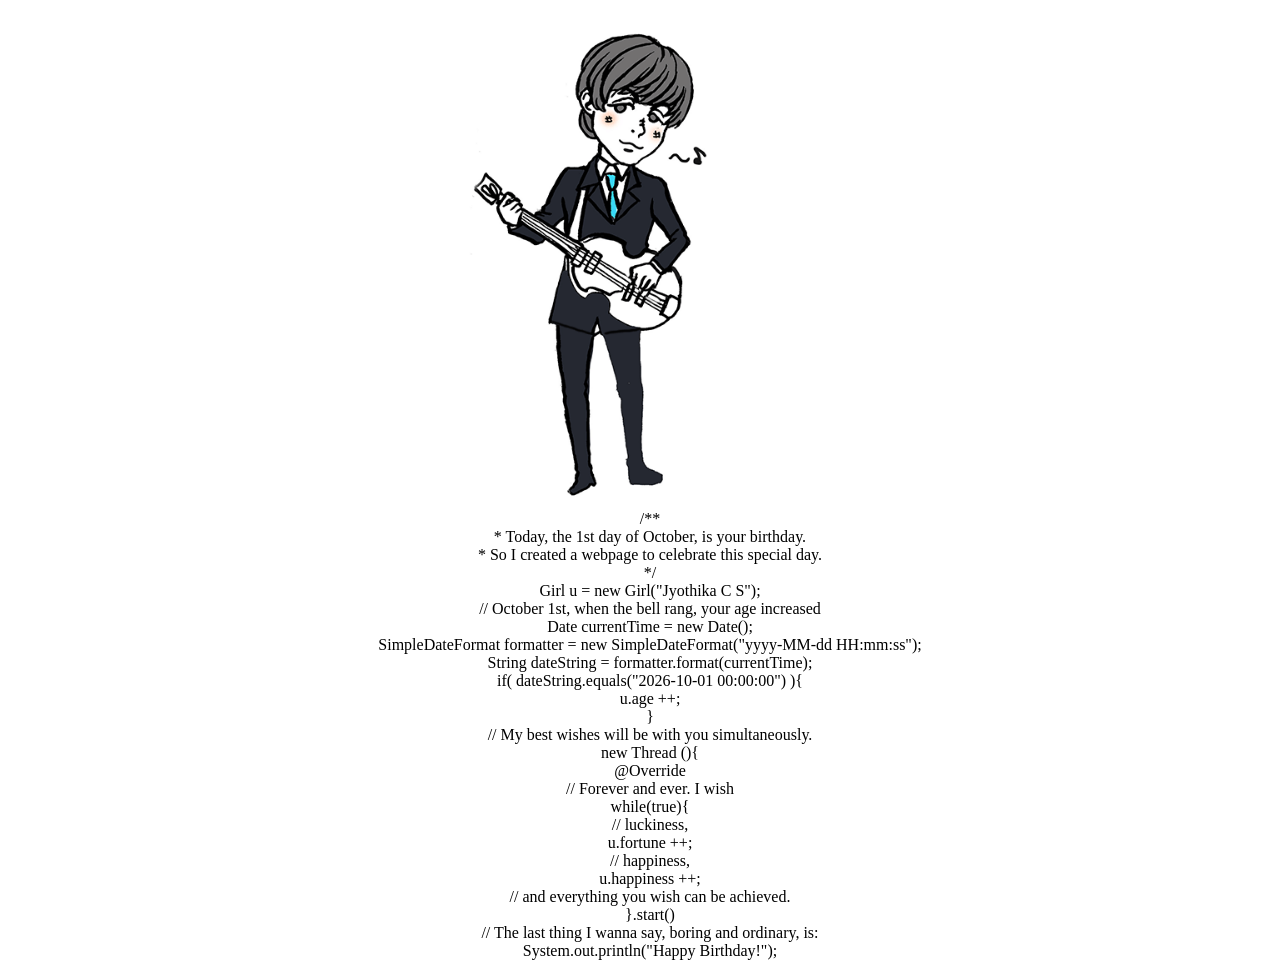
==== index.html @ 961efdec "Add files via upload" ====
<!doctype html>
<html lang="en">

<head>
    <meta charset="UTF-8" />
    <meta name="viewport" content="width=device-width, initial-scale=1.0" />
    <title>Happy Birthday</title>

    <meta name="language" content="en-us" />
    <meta name="description"
        content="May your birthday bring you as much happiness as you give to everyone who knows you." />

    

    <style>
        html,
        body {
            margin: 0;
            padding: 0;
            background: #fff;
        }

        #mainDiv {
            width: 100%;
            min-height: 100vh;
            display: flex;
            justify-content: center;
            align-items: center;
            margin: 10px;
        }

        #content {
            text-align: center;
        }

        #loveHeart {
            width: 500px;
            height: 500px;
            background: url("guitarboy.gif") no-repeat center;
            background-size: contain;
        }

        #hbd_song {
            display: none;
        }

        #copyright {
            font-family: "Montserrat", sans-serif;
            opacity: 0.8;
        }

        #copyright a {
            text-decoration: none;
        }

        #copyright a:hover {
            color: #339933;
        }
    </style>

    <script>
        window.onload = function () {
            document.getElementById("hbd_song").play();
        }
    </script>

    <link href="css/style.css" type="text/css" rel="stylesheet">
    <link href="https://fonts.googleapis.com/css?family=Montserrat" rel="stylesheet">
    <link rel="shortcut icon" href="./cake.png" type="image/png" />
    <script type="text/javascript" src="js/jquery.js"></script>
	<script type="text/javascript" src="js/birthday.js"></script>
    <script type="text/javascript" src="js/hbd.js"></script>
</head>

<body>
    <div id="mainDiv">
        <div id="content">   
            <div id="loveHeart">
				<canvas id="garden" style="display:none"></canvas>
                <audio id="hbd_song" src="audio/hbd.mp3" loop="loop"></audio>
			</div>         
            <div id="code">               
                <span class="comments">/**</span><br />
                <span class="space" /><span class="comments">* Today, the 1st day of October, is your
                    birthday.</span><br />
                <span class="space" /><span class="comments">* So I created a webpage to celebrate this special
                    day.</span><br />
                <span class="space" /><span class="comments">*/</span><br />
                Girl u = <span class="keyword">new</span> Girl(<span class="string">"Jyothika C S"</span>);<br />
                <span class="comments">// October 1st, when the bell rang, your age increased </span><br />
                Date currentTime = <span class="keyword">new</span> Date(); <br />
                SimpleDateFormat formatter = <span class="keyword">new</span> SimpleDateFormat(<span
                    class="string">"yyyy-MM-dd HH:mm:ss"</span>);<br />
                String dateString = formatter.format(currentTime);<br />
                if( dateString.equals(<span class="string">"2026-10-01 00:00:00"</span>) ){</br>
                u.age ++;</br>
                }</br>
                <span class="comments">// My best wishes will be with you simultaneously.</span><br />
                <span class="keyword">new</span> Thread (){<br />
                @Override </br>
                <span class="comments">// Forever and ever. I wish</span><br />
                while(true){</br>
                <span class="comments">// luckiness,</span><br />
                u.fortune ++;</br>
                <span class="comments">// happiness,</span><br />
                u.happiness ++;</br>
                <span class="comments">// and everything you wish can be achieved.</span><br />
                }.start()</br>
                <span class="comments">// The last thing I wanna say, boring and ordinary, is:</span><br />
                System.out.println(<span class="string">"Happy Birthday!"</span>);
            </div>

           
        </div>
    </div>

    <script>
        var offsetX = $("#loveHeart").width() / 2;
        var offsetY = $("#loveHeart").height() / 2 - 55;
        var together = new Date();
        together.setFullYear(1999, 10, 1);
        together.setHours(0);
        together.setMinutes(0);
        together.setSeconds(0);
        together.setMilliseconds(0);

        if (!document.createElement('canvas').getContext) {
            var msg = document.createElement("div");
            msg.id = "errorMsg";
            msg.innerHTML = "Sorry, browser doesn't support this!";
            document.body.appendChild(msg);
            $("#code").css("display", "none")
            $("#copyright").css("position", "absolute");
            $("#copyright").css("bottom", "10px");
            document.execCommand("stop");
        } else {
            setTimeout(function () {
                startHeartAnimation();
            }, 5000);

            timeElapse(together);
            setInterval(function () {
                timeElapse(together);
            }, 500);

            // adjustCodePosition();
            $("#code").typewriter();
        }
    </script>
</body>

</html>
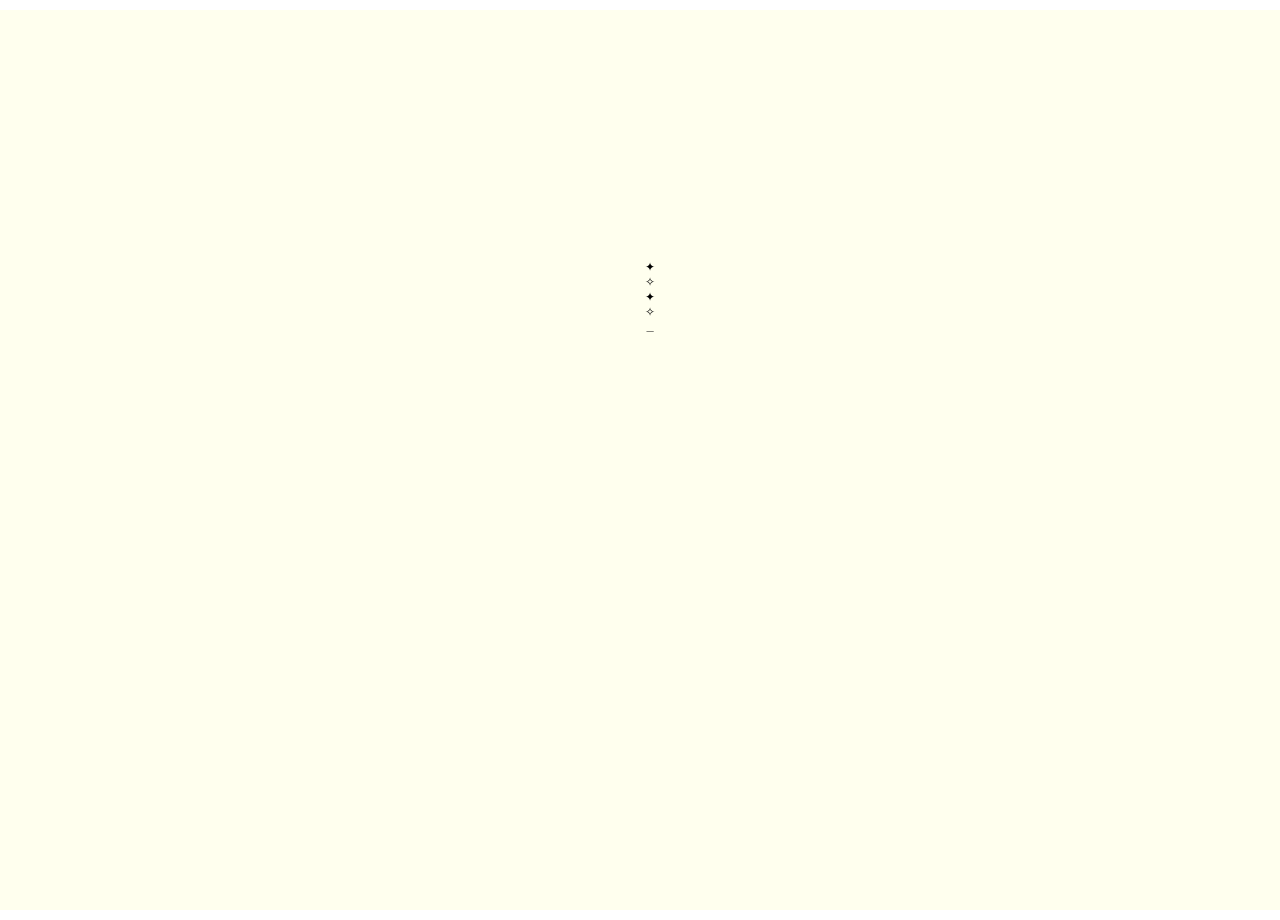
==== commit 2e40d0dc: "Add files via upload" ====
--- a/index.html
+++ b/index.html
@@ -10,7 +10,7 @@
     <meta name="description"
         content="May your birthday bring you as much happiness as you give to everyone who knows you." />
 
-    
+
 
     <style>
         html,
@@ -65,21 +65,67 @@
     </script>
 
     <link href="css/style.css" type="text/css" rel="stylesheet">
+    <link href="css/cake.css" type="text/css" rel="stylesheet">
     <link href="https://fonts.googleapis.com/css?family=Montserrat" rel="stylesheet">
     <link rel="shortcut icon" href="./cake.png" type="image/png" />
     <script type="text/javascript" src="js/jquery.js"></script>
-	<script type="text/javascript" src="js/birthday.js"></script>
+    <script type="text/javascript" src="js/birthday.js"></script>
     <script type="text/javascript" src="js/hbd.js"></script>
 </head>
 
 <body>
     <div id="mainDiv">
-        <div id="content">   
-            <div id="loveHeart">
-				<canvas id="garden" style="display:none"></canvas>
+        <div id="content">
+            <div class="scene">
+                <!-- Balloons -->
+
+                <div class="balloon balloon1"></div>
+                <div class="balloon balloon2"></div>
+
+                <div class="balloon balloon3"></div>
+                <div class="balloon balloon4"></div>
+
+                <!-- Sparkles -->
+
+                <div class="sparkle sparkle1">✦</div>
+                <div class="sparkle sparkle2">✧</div>
+                <div class="sparkle sparkle3">✦</div>
+                <div class="sparkle sparkle4">✧</div>
+
+                <!-- Cake -->
+
+                <div class="cake">
+                    <div class="plate"></div>
+
+                    <div class="cake-bottom"></div>
+
+                    <div class="cake-middle"></div>
+
+                    <div class="cake-top"></div>
+
+                    <div class="frosting">
+                        <span></span>
+                        <span></span>
+                        <span></span>
+                        <span></span>
+                        <span></span>
+                    </div>
+
+                    <div class="candle">
+                        <div class="wick"></div>
+                        <div class="flame"></div>
+                    </div>
+                </div>
+
+                <!-- Birthday message
+
+                <div class="message">Happy Birthday Jyothika 🎂</div> -->
+            </div>
+            <div>
+                <canvas id="garden" style="display:none"></canvas>
                 <audio id="hbd_song" src="audio/hbd.mp3" loop="loop"></audio>
-			</div>         
-            <div id="code">               
+            </div>
+            <div id="code">
                 <span class="comments">/**</span><br />
                 <span class="space" /><span class="comments">* Today, the 1st day of October, is your
                     birthday.</span><br />
@@ -109,8 +155,6 @@
                 <span class="comments">// The last thing I wanna say, boring and ordinary, is:</span><br />
                 System.out.println(<span class="string">"Happy Birthday!"</span>);
             </div>
-
-           
         </div>
     </div>
 
--- a/css/style.css
+++ b/css/style.css
@@ -0,0 +1,147 @@
+﻿body {
+  margin: 0;
+  padding: 0;
+  background: #ffe;
+  font-size: 12px;
+  overflow: auto;
+}
+#mainDiv {
+  width: 100%;
+  height: 100%;
+}
+#loveHeart {
+  float: left;
+  width: 670px;
+  height: 625px;
+}
+#garden {
+  width: 100%;
+  height: 100%;
+}
+#elapseClock {
+  text-align: right;
+  font-size: 18px;
+  margin-top: 10px;
+  margin-bottom: 10px;
+}
+#words {
+  font-family: "sans-serif";
+  width: 500px;
+  font-size: 24px;
+  color: #666;
+}
+#messages {
+  display: none;
+}
+#elapseClock .digit {
+  font-family: "digit";
+  font-size: 36px;
+}
+#loveu {
+  padding: 5px;
+  font-size: 22px;
+  margin-top: 80px;
+  margin-right: 120px;
+  text-align: right;
+  display: none;
+}
+#loveu .signature {
+  margin-top: 10px;
+  font-size: 20px;
+  font-style: italic;
+}
+#clickSound {
+  display: none;
+}
+#code {
+  float: left;
+  width: 600px;
+  height: 400px;
+  color: #333;
+  font-family:
+    "Consolas", "Monaco", "Bitstream Vera Sans Mono", "Courier New",
+    "sans-serif";
+  font-size: 12px;
+}
+#code .string {
+  color: #2a36ff;
+}
+#code .keyword {
+  color: #7f0055;
+  font-weight: bold;
+}
+#code .placeholder {
+  margin-left: 15px;
+}
+#code .space {
+  margin-left: 7px;
+}
+#code .comments {
+  color: #3f7f5f;
+}
+#copyright {
+  margin-top: 10px;
+  text-align: center;
+  width: 100%;
+  color: #666;
+}
+#errorMsg {
+  width: 100%;
+  text-align: center;
+  font-size: 24px;
+  position: absolute;
+  top: 100px;
+  left: 0;
+}
+#copyright a {
+  color: #666;
+}
+
+@media screen and (max-width: 768px) {
+  html,
+  body {
+    width: 100%;
+    min-height: 100%;
+    overflow-x: hidden;
+  }
+
+  #mainDiv {
+    width: 100%;
+    min-height: 100vh;
+    display: block;
+  }
+
+  #content {
+    width: 100% !important;
+    height: auto !important;
+    display: flex;
+    flex-direction: column;
+    align-items: center;
+    justify-content: flex-start;
+    box-sizing: border-box;
+  }
+
+  #code {
+    float: none;
+    width: 100%;
+    max-width: 600px;
+    height: 400px;
+    padding: 15px;
+    box-sizing: border-box;
+    overflow: hidden;
+    flex-shrink: 0;
+  }
+
+  #loveHeart {
+    float: none;
+    width: 100%;
+    max-width: 400px;
+    height: 350px;
+    flex-shrink: 0;
+  }
+
+  #garden {
+    width: 100%;
+    height: 100%;
+  }
+}
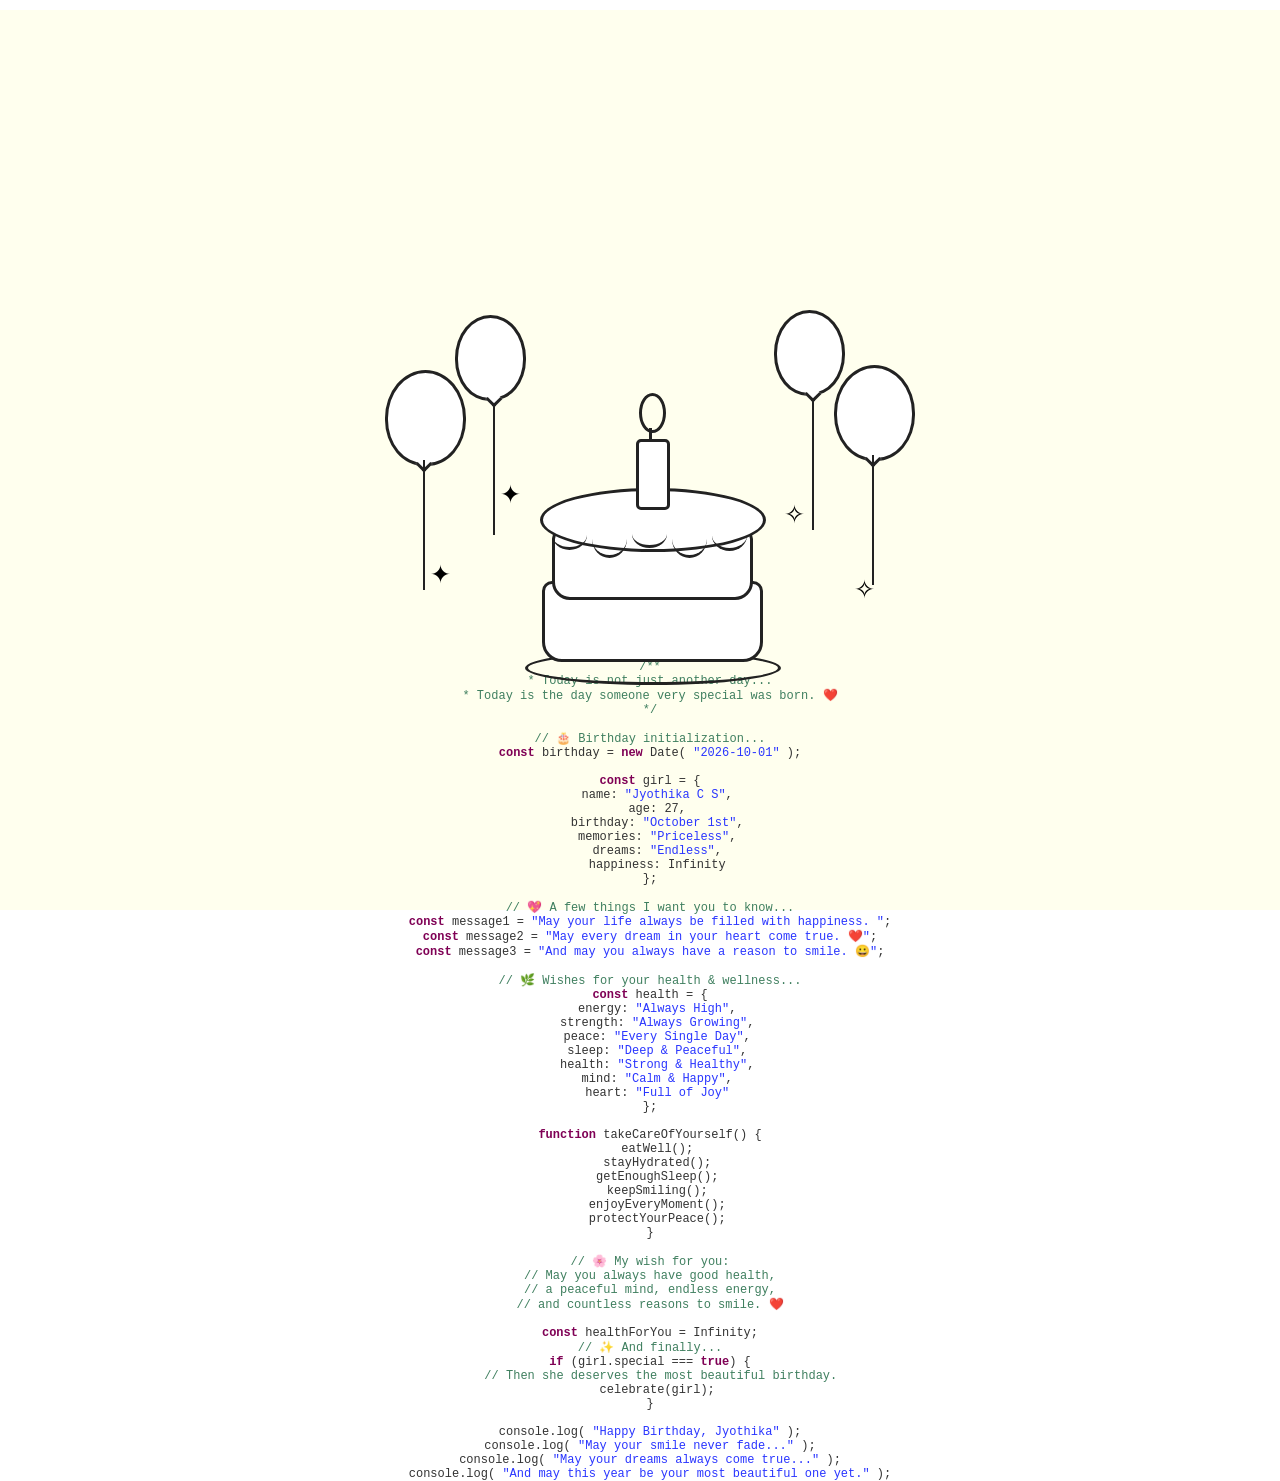
==== commit 9798a26f: "Add files via upload" ====
--- a/index.html
+++ b/index.html
@@ -1,196 +1,321 @@
 <!doctype html>
 <html lang="en">
-
-<head>
+  <head>
     <meta charset="UTF-8" />
     <meta name="viewport" content="width=device-width, initial-scale=1.0" />
     <title>Happy Birthday</title>
 
     <meta name="language" content="en-us" />
-    <meta name="description"
-        content="May your birthday bring you as much happiness as you give to everyone who knows you." />
-
-
+    <meta
+      name="description"
+      content="May your birthday bring you as much happiness as you give to everyone who knows you."
+    />
 
     <style>
-        html,
-        body {
-            margin: 0;
-            padding: 0;
-            background: #fff;
-        }
-
-        #mainDiv {
-            width: 100%;
-            min-height: 100vh;
-            display: flex;
-            justify-content: center;
-            align-items: center;
-            margin: 10px;
-        }
-
-        #content {
-            text-align: center;
-        }
-
-        #loveHeart {
-            width: 500px;
-            height: 500px;
-            background: url("guitarboy.gif") no-repeat center;
-            background-size: contain;
-        }
-
-        #hbd_song {
-            display: none;
-        }
-
-        #copyright {
-            font-family: "Montserrat", sans-serif;
-            opacity: 0.8;
-        }
-
-        #copyright a {
-            text-decoration: none;
-        }
-
-        #copyright a:hover {
-            color: #339933;
-        }
+      html,
+      body {
+        margin: 0;
+        padding: 0;
+        background: #fff;
+      }
+
+      #mainDiv {
+        width: 100%;
+        min-height: 100vh;
+        display: flex;
+        justify-content: center;
+        align-items: center;
+        margin: 10px;
+      }
+
+      #content {
+        text-align: center;
+      }
+
+      #loveHeart {
+        width: 500px;
+        height: 500px;
+        background: url("guitarboy.gif") no-repeat center;
+        background-size: contain;
+      }
+
+      #hbd_song {
+        display: none;
+      }
+
+      #copyright {
+        font-family: "Montserrat", sans-serif;
+        opacity: 0.8;
+      }
+
+      #copyright a {
+        text-decoration: none;
+      }
+
+      #copyright a:hover {
+        color: #339933;
+      }
     </style>
 
     <script>
-        window.onload = function () {
-            document.getElementById("hbd_song").play();
-        }
+      window.onload = function () {
+        document.getElementById("hbd_song").play();
+      };
     </script>
 
-    <link href="css/style.css" type="text/css" rel="stylesheet">
-    <link href="css/cake.css" type="text/css" rel="stylesheet">
-    <link href="https://fonts.googleapis.com/css?family=Montserrat" rel="stylesheet">
+    <link href="css/style.css" type="text/css" rel="stylesheet" />
+    <link href="css/cake.css" type="text/css" rel="stylesheet" />
+    <link
+      href="https://fonts.googleapis.com/css?family=Montserrat"
+      rel="stylesheet"
+    />
     <link rel="shortcut icon" href="./cake.png" type="image/png" />
     <script type="text/javascript" src="js/jquery.js"></script>
     <script type="text/javascript" src="js/birthday.js"></script>
     <script type="text/javascript" src="js/hbd.js"></script>
-</head>
-
-<body>
+  </head>
+
+  <body>
     <div id="mainDiv">
-        <div id="content">
-            <div class="scene">
-                <!-- Balloons -->
-
-                <div class="balloon balloon1"></div>
-                <div class="balloon balloon2"></div>
-
-                <div class="balloon balloon3"></div>
-                <div class="balloon balloon4"></div>
-
-                <!-- Sparkles -->
-
-                <div class="sparkle sparkle1">✦</div>
-                <div class="sparkle sparkle2">✧</div>
-                <div class="sparkle sparkle3">✦</div>
-                <div class="sparkle sparkle4">✧</div>
-
-                <!-- Cake -->
-
-                <div class="cake">
-                    <div class="plate"></div>
-
-                    <div class="cake-bottom"></div>
-
-                    <div class="cake-middle"></div>
-
-                    <div class="cake-top"></div>
-
-                    <div class="frosting">
-                        <span></span>
-                        <span></span>
-                        <span></span>
-                        <span></span>
-                        <span></span>
-                    </div>
-
-                    <div class="candle">
-                        <div class="wick"></div>
-                        <div class="flame"></div>
-                    </div>
-                </div>
-
-                <!-- Birthday message
-
-                <div class="message">Happy Birthday Jyothika 🎂</div> -->
+      <div id="content">
+        <div class="scene">
+          <!-- Balloons -->
+
+          <div class="balloon balloon1"></div>
+          <div class="balloon balloon2"></div>
+
+          <div class="balloon balloon3"></div>
+          <div class="balloon balloon4"></div>
+
+          <!-- Sparkles -->
+
+          <div class="sparkle sparkle1">✦</div>
+          <div class="sparkle sparkle2">✧</div>
+          <div class="sparkle sparkle3">✦</div>
+          <div class="sparkle sparkle4">✧</div>
+
+          <!-- Cake -->
+
+          <div class="cake">
+            <div class="plate"></div>
+            <div class="cake-bottom"></div>
+            <div class="cake-middle"></div>
+            <div class="cake-top"></div>
+            <div class="frosting">
+              <span></span>
+              <span></span>
+              <span></span>
+              <span></span>
+              <span></span>
             </div>
-            <div>
-                <canvas id="garden" style="display:none"></canvas>
-                <audio id="hbd_song" src="audio/hbd.mp3" loop="loop"></audio>
+
+            <div class="candle" id="birthdayCandle">
+              <div class="wick"></div>
+              <div class="flame"></div>
             </div>
-            <div id="code">
-                <span class="comments">/**</span><br />
-                <span class="space" /><span class="comments">* Today, the 1st day of October, is your
-                    birthday.</span><br />
-                <span class="space" /><span class="comments">* So I created a webpage to celebrate this special
-                    day.</span><br />
-                <span class="space" /><span class="comments">*/</span><br />
-                Girl u = <span class="keyword">new</span> Girl(<span class="string">"Jyothika C S"</span>);<br />
-                <span class="comments">// October 1st, when the bell rang, your age increased </span><br />
-                Date currentTime = <span class="keyword">new</span> Date(); <br />
-                SimpleDateFormat formatter = <span class="keyword">new</span> SimpleDateFormat(<span
-                    class="string">"yyyy-MM-dd HH:mm:ss"</span>);<br />
-                String dateString = formatter.format(currentTime);<br />
-                if( dateString.equals(<span class="string">"2026-10-01 00:00:00"</span>) ){</br>
-                u.age ++;</br>
-                }</br>
-                <span class="comments">// My best wishes will be with you simultaneously.</span><br />
-                <span class="keyword">new</span> Thread (){<br />
-                @Override </br>
-                <span class="comments">// Forever and ever. I wish</span><br />
-                while(true){</br>
-                <span class="comments">// luckiness,</span><br />
-                u.fortune ++;</br>
-                <span class="comments">// happiness,</span><br />
-                u.happiness ++;</br>
-                <span class="comments">// and everything you wish can be achieved.</span><br />
-                }.start()</br>
-                <span class="comments">// The last thing I wanna say, boring and ordinary, is:</span><br />
-                System.out.println(<span class="string">"Happy Birthday!"</span>);
-            </div>
+          </div>
         </div>
+
+        <div>
+          <canvas id="garden" style="display: none"></canvas>
+          <audio id="hbd_song" src="audio/hbd.mp3" loop="loop"></audio>
+        </div>
+
+        <div id="code">
+          <span class="comments">/**</span><br />
+          <span class="comments"> * Today is not just another day... </span
+          ><br />
+          <span class="comments">
+            * Today is the day someone very special was born. ❤️ </span
+          ><br />
+          <span class="comments">*/</span><br /><br />
+
+          <span class="comments">// 🎂 Birthday initialization...</span><br />
+          <span class="keyword">const</span> birthday =
+          <span class="keyword">new</span> Date(
+          <span class="string">"2026-10-01"</span>
+          );<br /><br />
+
+          <span class="keyword">const</span> girl = {<br />
+          &nbsp;&nbsp;name:
+          <span class="string">"Jyothika C S"</span>,<br />
+          &nbsp;&nbsp;age:
+          <span class="number">27</span>,<br />
+          &nbsp;&nbsp;birthday:
+          <span class="string">"October 1st"</span>,<br />
+          &nbsp;&nbsp;memories:
+          <span class="string">"Priceless"</span>,<br />
+          &nbsp;&nbsp;dreams:
+          <span class="string">"Endless"</span>,<br />
+          &nbsp;&nbsp;happiness:
+          <span class="number">Infinity</span><br />
+          };<br /><br />
+
+          <span class="comments">// 💖 A few things I want you to know...</span
+          ><br />
+
+          <span class="keyword">const</span> message1 =
+          <span class="string"
+            >"May your life always be filled with happiness. "</span
+          >;<br />
+
+          <span class="keyword">const</span> message2 =
+          <span class="string"
+            >"May every dream in your heart come true. ❤️"</span
+          >;<br />
+
+          <span class="keyword">const</span> message3 =
+          <span class="string"
+            >"And may you always have a reason to smile. 😀"</span
+          >;<br /><br />
+
+          <!-- 🌿 HEALTH & WELLNESS -->
+          <span class="comments"
+            >// 🌿 Wishes for your health &amp; wellness...</span
+          ><br />
+
+          <span class="keyword">const</span> health = {<br />
+          &nbsp;&nbsp;energy:
+          <span class="string">"Always High"</span>,<br />
+
+          &nbsp;&nbsp;strength:
+          <span class="string">"Always Growing"</span>,<br />
+
+          &nbsp;&nbsp;peace:
+          <span class="string">"Every Single Day"</span>,<br />
+
+          &nbsp;&nbsp;sleep:
+          <span class="string">"Deep &amp; Peaceful"</span>,<br />
+
+          &nbsp;&nbsp;health:
+          <span class="string">"Strong &amp; Healthy"</span>,<br />
+
+          &nbsp;&nbsp;mind:
+          <span class="string">"Calm &amp; Happy"</span>,<br />
+
+          &nbsp;&nbsp;heart:
+          <span class="string">"Full of Joy"</span><br />
+          };<br /><br />
+
+          <span class="keyword">function</span> takeCareOfYourself() {<br />
+
+          &nbsp;&nbsp;eatWell();<br />
+
+          &nbsp;&nbsp;stayHydrated();<br />
+
+          &nbsp;&nbsp;getEnoughSleep();<br />
+
+          &nbsp;&nbsp;keepSmiling();<br />
+
+          &nbsp;&nbsp;enjoyEveryMoment();<br />
+
+          &nbsp;&nbsp;protectYourPeace();<br />
+
+          }<br /><br />
+
+          <span class="comments"> // 🌸 My wish for you: </span><br />
+
+          <span class="comments"> // May you always have good health, </span
+          ><br />
+
+          <span class="comments"> // a peaceful mind, endless energy, </span
+          ><br />
+
+          <span class="comments"> // and countless reasons to smile. ❤️ </span
+          ><br /><br />
+
+          <span class="keyword">const</span> healthForYou =
+          <span class="number">Infinity</span>;<br />
+
+          <span class="comments">// ✨ And finally...</span><br />
+
+          <span class="keyword">if</span> (girl.special ===
+          <span class="keyword">true</span>) {<br />
+
+          &nbsp;&nbsp;<span class="comments">
+            // Then she deserves the most beautiful birthday. </span
+          ><br />
+
+          &nbsp;&nbsp;celebrate(girl);<br />
+
+          }<br /><br />
+
+          console.log(
+          <span class="string"> "Happy Birthday, Jyothika" </span>
+          );<br />
+
+          console.log(
+          <span class="string"> "May your smile never fade..." </span>
+          );<br />
+
+          console.log(
+          <span class="string"> "May your dreams always come true..." </span>
+          );<br />
+
+          console.log(
+          <span class="string">
+            "And may this year be your most beautiful one yet."
+          </span>
+          );
+        </div>
+      </div>
     </div>
 
     <script>
-        var offsetX = $("#loveHeart").width() / 2;
-        var offsetY = $("#loveHeart").height() / 2 - 55;
-        var together = new Date();
-        together.setFullYear(1999, 10, 1);
-        together.setHours(0);
-        together.setMinutes(0);
-        together.setSeconds(0);
-        together.setMilliseconds(0);
-
-        if (!document.createElement('canvas').getContext) {
-            var msg = document.createElement("div");
-            msg.id = "errorMsg";
-            msg.innerHTML = "Sorry, browser doesn't support this!";
-            document.body.appendChild(msg);
-            $("#code").css("display", "none")
-            $("#copyright").css("position", "absolute");
-            $("#copyright").css("bottom", "10px");
-            document.execCommand("stop");
-        } else {
-            setTimeout(function () {
-                startHeartAnimation();
-            }, 5000);
-
-            timeElapse(together);
-            setInterval(function () {
-                timeElapse(together);
-            }, 500);
-
-            // adjustCodePosition();
-            $("#code").typewriter();
+      $(document).ready(function () {
+        const candle = document.getElementById("birthdayCandle");
+        const scene = document.querySelector(".scene");
+        const code = document.getElementById("code");
+        const song = document.getElementById("hbd_song");
+
+        let started = false;
+
+        candle.addEventListener("click", function () {
+          if (started) return;
+          started = true;
+
+          // 🔥 Light candle
+          candle.classList.add("lit");
+
+          // 🎵 Play sound ONLY after candle click
+          song.currentTime = 0;
+          song.play().catch((error) => {
+            console.log("Audio playback failed:", error);
+          });
+
+          // 🎈 Show balloons
+          setTimeout(() => {
+            scene.classList.add("balloons-show");
+          }, 700);
+
+          // 💻 Start typing code
+          setTimeout(() => {
+            code.style.display = "block";
+            // $("#code").typewriter();
+            typeCode(code, 50);
+          }, 800);
+        });
+      });
+
+      function typeCode(element, speed) {
+        const html = element.innerHTML;
+
+        element.innerHTML = "";
+        element.style.display = "block";
+
+        let index = 0;
+
+        function type() {
+          if (index < html.length) {
+            element.innerHTML = html.substring(0, index + 1);
+            index++;
+
+            setTimeout(type, speed);
+          }
         }
+
+        type();
+      }
     </script>
-</body>
-
-</html>+  </body>
+</html>
--- a/css/cake.css
+++ b/css/cake.css
@@ -0,0 +1,460 @@
+.scene {
+  position: relative;
+  width: 600px;
+  height: 400px;
+}
+
+/* =================================
+       CAKE
+    ================================= */
+
+.cake {
+  position: absolute;
+
+  width: 260px;
+  height: 240px;
+
+  left: 170px;
+  top: 190px;
+
+  animation: cakeFloat 3s ease-in-out infinite;
+}
+
+/* Plate */
+
+.plate {
+  position: absolute;
+
+  width: 250px;
+  height: 28px;
+
+  left: 5px;
+  bottom: 5px;
+
+  border: 3px solid #222;
+  border-radius: 50%;
+}
+
+/* Bottom layer */
+
+.cake-bottom {
+  position: absolute;
+
+  width: 215px;
+  height: 75px;
+
+  left: 22px;
+  bottom: 28px;
+
+  border: 3px solid #222;
+  border-radius: 10px 10px 20px 20px;
+
+  background: white;
+}
+
+/* Middle layer */
+
+.cake-middle {
+  position: absolute;
+
+  width: 195px;
+  height: 65px;
+
+  left: 32px;
+  bottom: 90px;
+
+  border: 3px solid #222;
+  border-radius: 10px 10px 18px 18px;
+
+  background: white;
+}
+
+/* Top */
+
+.cake-top {
+  position: absolute;
+
+  width: 220px;
+  height: 58px;
+
+  left: 20px;
+  bottom: 138px;
+
+  border: 3px solid #222;
+  border-radius: 50%;
+
+  background: white;
+
+  z-index: 3;
+}
+
+/* Frosting */
+
+.frosting {
+  position: absolute;
+
+  width: 195px;
+  height: 40px;
+
+  left: 32px;
+  bottom: 130px;
+
+  z-index: 5;
+}
+
+.frosting span {
+  position: absolute;
+
+  top: 0;
+
+  width: 35px;
+  height: 35px;
+
+  border-bottom: 3px solid #222;
+
+  border-radius: 0 0 50% 50%;
+}
+
+.frosting span:nth-child(1) {
+  left: 0;
+  height: 27px;
+}
+
+.frosting span:nth-child(2) {
+  left: 40px;
+  height: 35px;
+}
+
+.frosting span:nth-child(3) {
+  left: 80px;
+  height: 25px;
+}
+
+.frosting span:nth-child(4) {
+  left: 120px;
+  height: 35px;
+}
+
+.frosting span:nth-child(5) {
+  left: 160px;
+  height: 28px;
+}
+
+/* =================================
+       CANDLE
+    ================================= */
+
+.candle {
+  position: absolute;
+
+  width: 28px;
+  height: 65px;
+
+  left: 116px;
+  bottom: 180px;
+
+  border: 3px solid #222;
+  border-radius: 5px;
+
+  background: white;
+
+  z-index: 10;
+}
+
+/* Wick */
+
+.wick {
+  position: absolute;
+
+  width: 3px;
+  height: 14px;
+
+  left: 10px;
+  top: -14px;
+
+  background: #222;
+}
+
+/* Flame */
+
+.flame {
+  position: absolute;
+
+  width: 21px;
+  height: 34px;
+
+  left: 0;
+  top: -49px;
+
+  border: 3px solid #222;
+
+  border-radius: 50% 50% 50% 50%;
+
+  transform-origin: bottom center;
+
+  animation: flame 0.6s ease-in-out infinite alternate;
+}
+
+@keyframes flame {
+  0% {
+    transform: rotate(-6deg) scale(1);
+  }
+
+  50% {
+    transform: rotate(6deg) scale(1.15);
+  }
+
+  100% {
+    transform: rotate(-3deg) scale(0.95);
+  }
+}
+
+/* =================================
+       BALLOONS
+    ================================= */
+
+.balloon {
+  position: absolute;
+
+  width: 75px;
+  height: 90px;
+
+  border: 3px solid #222;
+
+  border-radius: 50% 50% 48% 48%;
+
+  background: white;
+
+  animation: balloonFloat 3s ease-in-out infinite;
+}
+
+/* Balloon knot */
+
+.balloon::before {
+  content: "";
+
+  position: absolute;
+
+  width: 9px;
+  height: 9px;
+
+  left: 30px;
+  bottom: -7px;
+
+  border-left: 3px solid #222;
+  border-bottom: 3px solid #222;
+
+  transform: rotate(-45deg);
+
+  background: white;
+}
+
+/* Balloon string */
+
+.balloon::after {
+  content: "";
+
+  position: absolute;
+
+  width: 2px;
+  height: 130px;
+
+  left: 35px;
+  top: 87px;
+
+  background: #222;
+}
+
+.balloon1 {
+  left: 35px;
+  top: 110px;
+  animation-delay: 0s;
+}
+
+.balloon2 {
+  left: 105px;
+  top: 55px;
+
+  width: 65px;
+  height: 80px;
+
+  animation-delay: 0.7s;
+}
+
+.balloon3 {
+  right: 35px;
+  top: 105px;
+
+  animation-delay: 0.4s;
+}
+
+.balloon4 {
+  right: 105px;
+  top: 50px;
+
+  width: 65px;
+  height: 80px;
+
+  animation-delay: 1s;
+}
+
+@keyframes balloonFloat {
+  0%,
+  100% {
+    transform: translateY(0) rotate(-2deg);
+  }
+
+  50% {
+    transform: translateY(-20px) rotate(3deg);
+  }
+}
+
+/* =================================
+       SPARKLES
+    ================================= */
+
+.sparkle {
+  position: absolute;
+
+  font-size: 25px;
+
+  animation: sparkle 1.5s ease-in-out infinite;
+}
+
+.sparkle1 {
+  left: 150px;
+  top: 220px;
+}
+
+.sparkle2 {
+  right: 145px;
+  top: 240px;
+
+  animation-delay: 0.5s;
+}
+
+.sparkle3 {
+  left: 80px;
+  top: 300px;
+
+  animation-delay: 1s;
+}
+
+.sparkle4 {
+  right: 75px;
+  top: 315px;
+
+  animation-delay: 0.3s;
+}
+
+@keyframes sparkle {
+  0%,
+  100% {
+    opacity: 0.2;
+    transform: scale(0.7) rotate(0deg);
+  }
+
+  50% {
+    opacity: 1;
+    transform: scale(1.2) rotate(20deg);
+  }
+}
+
+/* =================================
+       BIRTHDAY TEXT
+    ================================= */
+
+.message {
+  position: absolute;
+
+  left: 0;
+  bottom: 55px;
+
+  width: 100%;
+
+  text-align: center;
+
+  color: #222;
+
+  font-size: 32px;
+  font-weight: bold;
+
+  letter-spacing: 2px;
+
+  white-space: nowrap;
+
+  overflow: hidden;
+
+  /* Typewriter */
+  width: 0;
+
+  border-right: 3px solid #222;
+
+  animation:
+    typing 4s steps(24) 1s forwards,
+    cursor 0.7s step-end infinite;
+}
+
+@keyframes typing {
+  from {
+    width: 0;
+  }
+
+  to {
+    width: 100%;
+  }
+}
+
+@keyframes cursor {
+  50% {
+    border-color: transparent;
+  }
+}
+
+/* Text glow after typing */
+
+.message {
+  text-shadow: 0 0 5px rgba(0, 0, 0, 0.15);
+
+  animation:
+    typing 4s steps(24) 1s forwards,
+    cursor 0.7s step-end infinite,
+    textGlow 2s ease-in-out 5s infinite alternate;
+}
+
+@keyframes textGlow {
+  from {
+    text-shadow: 0 0 5px rgba(0, 0, 0, 0.1);
+  }
+
+  to {
+    text-shadow:
+      0 0 8px rgba(0, 0, 0, 0.25),
+      0 0 18px rgba(0, 0, 0, 0.1);
+  }
+}
+
+/* =================================
+       CAKE FLOAT
+    ================================= */
+
+@keyframes cakeFloat {
+  0%,
+  100% {
+    transform: translateY(0);
+  }
+
+  50% {
+    transform: translateY(-8px);
+  }
+}
+
+/* =================================
+       MOBILE
+    ================================= */
+
+@media (max-width: 600px) {
+  .scene {
+    transform: scale(0.75);
+  }
+}
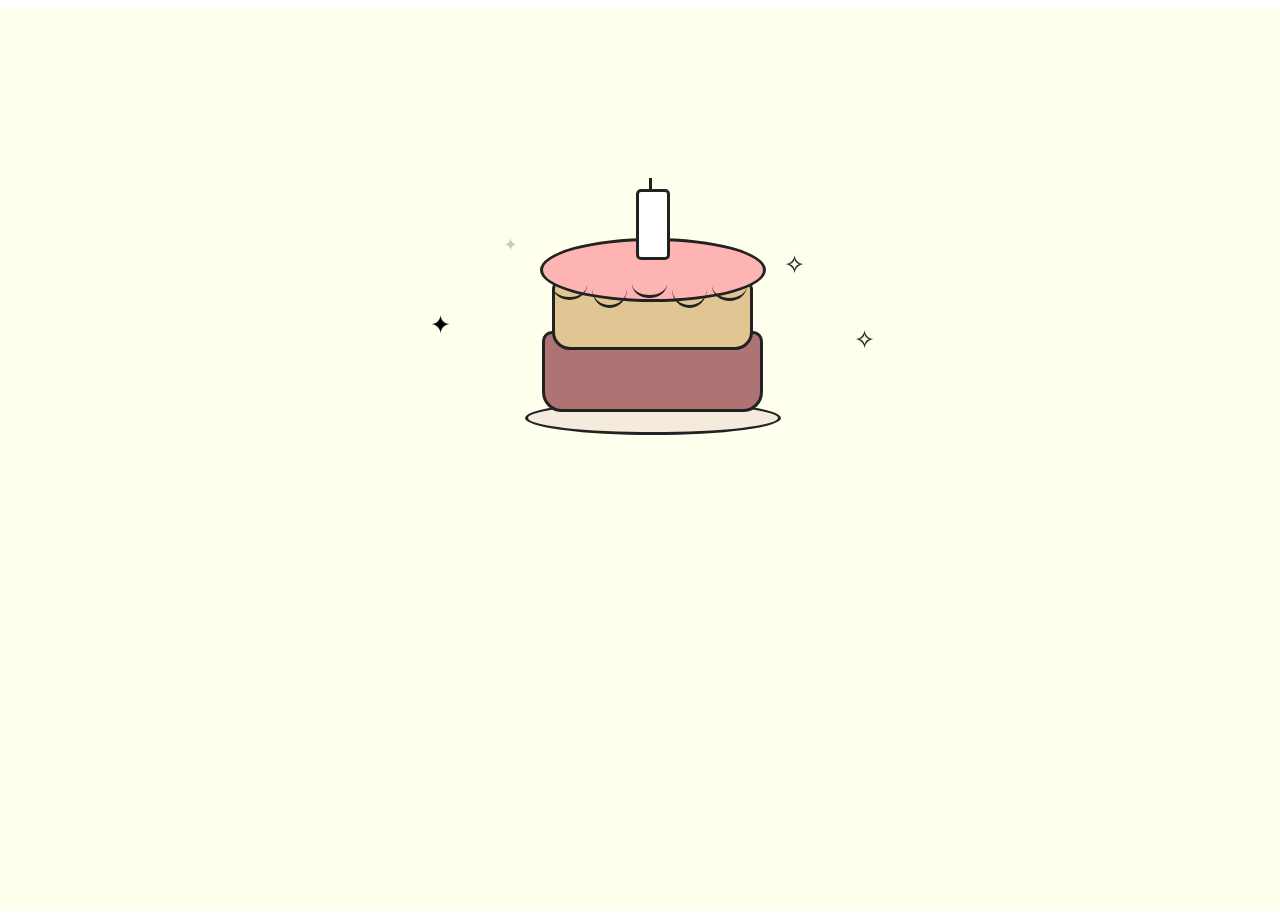
==== commit 4c69d60d: "Add files via upload" ====
--- a/index.html
+++ b/index.html
@@ -1,4 +1,4 @@
-<!doctype html>
+<!DOCTYPE html>
 <html lang="en">
   <head>
     <meta charset="UTF-8" />
@@ -35,7 +35,7 @@
       #loveHeart {
         width: 500px;
         height: 500px;
-        background: url("guitarboy.gif") no-repeat center;
+        background: url('guitarboy.gif') no-repeat center;
         background-size: contain;
       }
 
@@ -44,7 +44,7 @@
       }
 
       #copyright {
-        font-family: "Montserrat", sans-serif;
+        font-family: 'Montserrat', sans-serif;
         opacity: 0.8;
       }
 
@@ -59,8 +59,8 @@
 
     <script>
       window.onload = function () {
-        document.getElementById("hbd_song").play();
-      };
+        document.getElementById('hbd_song').play()
+      }
     </script>
 
     <link href="css/style.css" type="text/css" rel="stylesheet" />
@@ -184,9 +184,6 @@
           &nbsp;&nbsp;peace:
           <span class="string">"Every Single Day"</span>,<br />
 
-          &nbsp;&nbsp;sleep:
-          <span class="string">"Deep &amp; Peaceful"</span>,<br />
-
           &nbsp;&nbsp;health:
           <span class="string">"Strong &amp; Healthy"</span>,<br />
 
@@ -198,12 +195,6 @@
           };<br /><br />
 
           <span class="keyword">function</span> takeCareOfYourself() {<br />
-
-          &nbsp;&nbsp;eatWell();<br />
-
-          &nbsp;&nbsp;stayHydrated();<br />
-
-          &nbsp;&nbsp;getEnoughSleep();<br />
 
           &nbsp;&nbsp;keepSmiling();<br />
 
@@ -263,58 +254,58 @@
 
     <script>
       $(document).ready(function () {
-        const candle = document.getElementById("birthdayCandle");
-        const scene = document.querySelector(".scene");
-        const code = document.getElementById("code");
-        const song = document.getElementById("hbd_song");
-
-        let started = false;
-
-        candle.addEventListener("click", function () {
-          if (started) return;
-          started = true;
+        const candle = document.getElementById('birthdayCandle')
+        const scene = document.querySelector('.scene')
+        const code = document.getElementById('code')
+        const song = document.getElementById('hbd_song')
+
+        let started = false
+
+        candle.addEventListener('click', function () {
+          if (started) return
+          started = true
 
           // 🔥 Light candle
-          candle.classList.add("lit");
+          candle.classList.add('lit')
 
           // 🎵 Play sound ONLY after candle click
-          song.currentTime = 0;
-          song.play().catch((error) => {
-            console.log("Audio playback failed:", error);
-          });
+          song.currentTime = 0
+          song.play().catch(error => {
+            console.log('Audio playback failed:', error)
+          })
 
           // 🎈 Show balloons
           setTimeout(() => {
-            scene.classList.add("balloons-show");
-          }, 700);
+            scene.classList.add('balloons-show')
+          }, 700)
 
           // 💻 Start typing code
           setTimeout(() => {
-            code.style.display = "block";
+            code.style.display = 'block'
             // $("#code").typewriter();
-            typeCode(code, 50);
-          }, 800);
-        });
-      });
+            typeCode(code, 50)
+          }, 800)
+        })
+      })
 
       function typeCode(element, speed) {
-        const html = element.innerHTML;
-
-        element.innerHTML = "";
-        element.style.display = "block";
-
-        let index = 0;
+        const html = element.innerHTML
+
+        element.innerHTML = ''
+        element.style.display = 'block'
+
+        let index = 0
 
         function type() {
           if (index < html.length) {
-            element.innerHTML = html.substring(0, index + 1);
-            index++;
-
-            setTimeout(type, speed);
+            element.innerHTML = html.substring(0, index + 1)
+            index++
+
+            setTimeout(type, speed)
           }
         }
 
-        type();
+        type()
       }
     </script>
   </body>
--- a/css/style.css
+++ b/css/style.css
@@ -5,38 +5,65 @@
   font-size: 12px;
   overflow: auto;
 }
+
 #mainDiv {
   width: 100%;
-  height: 100%;
-}
+  min-height: 100vh;
+}
+
+/* =================================
+   MAIN CONTENT
+================================= */
+
+#content {
+  width: 100%;
+  min-height: 100vh;
+
+  display: flex;
+  flex-direction: column;
+  align-items: center;
+
+  box-sizing: border-box;
+}
+
+/* =================================
+   LOVE HEART / OLD ANIMATION
+================================= */
+
 #loveHeart {
   float: left;
   width: 670px;
   height: 625px;
 }
+
 #garden {
   width: 100%;
   height: 100%;
 }
+
 #elapseClock {
   text-align: right;
   font-size: 18px;
   margin-top: 10px;
   margin-bottom: 10px;
 }
+
 #words {
   font-family: "sans-serif";
   width: 500px;
   font-size: 24px;
   color: #666;
 }
+
 #messages {
   display: none;
 }
+
 #elapseClock .digit {
   font-family: "digit";
   font-size: 36px;
 }
+
 #loveu {
   padding: 5px;
   font-size: 22px;
@@ -45,46 +72,78 @@
   text-align: right;
   display: none;
 }
+
 #loveu .signature {
   margin-top: 10px;
   font-size: 20px;
   font-style: italic;
 }
+
 #clickSound {
   display: none;
 }
+
+/* =================================
+   CODE
+================================= */
+
 #code {
-  float: left;
   width: 600px;
   height: 400px;
+
   color: #333;
+
   font-family:
     "Consolas", "Monaco", "Bitstream Vera Sans Mono", "Courier New",
     "sans-serif";
+
   font-size: 12px;
-}
+
+  /* IMPORTANT:
+     Code stays hidden until candle is clicked */
+  display: none;
+
+  box-sizing: border-box;
+
+  text-align: left;
+}
+
 #code .string {
   color: #2a36ff;
 }
+
 #code .keyword {
   color: #7f0055;
   font-weight: bold;
 }
+
+#code .number {
+  color: #164;
+}
+
 #code .placeholder {
   margin-left: 15px;
 }
+
 #code .space {
   margin-left: 7px;
 }
+
 #code .comments {
   color: #3f7f5f;
 }
+
+/* =================================
+   COPYRIGHT
+================================= */
+
 #copyright {
   margin-top: 10px;
   text-align: center;
   width: 100%;
   color: #666;
 }
+
 #errorMsg {
   width: 100%;
   text-align: center;
@@ -93,9 +152,14 @@
   top: 100px;
   left: 0;
 }
+
 #copyright a {
   color: #666;
 }
+
+/* =================================
+   MOBILE
+================================= */
 
 @media screen and (max-width: 768px) {
   html,
@@ -108,35 +172,64 @@
   #mainDiv {
     width: 100%;
     min-height: 100vh;
-    display: block;
   }
 
   #content {
     width: 100% !important;
-    height: auto !important;
+    min-height: 100vh;
+
     display: flex;
     flex-direction: column;
+
     align-items: center;
     justify-content: flex-start;
+
     box-sizing: border-box;
   }
+
+  /* Cake scene */
+
+  .scene {
+    width: 600px;
+    height: 400px;
+
+    flex-shrink: 0;
+
+    transform: scale(0.75);
+    transform-origin: top center;
+
+    margin-bottom: -70px;
+  }
+
+  /* Code */
 
   #code {
     float: none;
+
     width: 100%;
     max-width: 600px;
+
     height: 400px;
+
     padding: 15px;
+
     box-sizing: border-box;
+
     overflow: hidden;
+
     flex-shrink: 0;
+
+    display: none;
   }
 
   #loveHeart {
     float: none;
+
     width: 100%;
     max-width: 400px;
+
     height: 350px;
+
     flex-shrink: 0;
   }
 
--- a/css/cake.css
+++ b/css/cake.css
@@ -6,17 +6,14 @@
 
 /* =================================
        CAKE
-    ================================= */
+================================= */
 
 .cake {
   position: absolute;
-
   width: 260px;
   height: 240px;
-
   left: 170px;
   top: 190px;
-
   animation: cakeFloat 3s ease-in-out infinite;
 }
 
@@ -24,94 +21,75 @@
 
 .plate {
   position: absolute;
-
   width: 250px;
   height: 28px;
-
   left: 5px;
   bottom: 5px;
-
   border: 3px solid #222;
   border-radius: 50%;
+  background-color: #f5ebdd;
 }
 
 /* Bottom layer */
 
 .cake-bottom {
   position: absolute;
-
   width: 215px;
   height: 75px;
-
   left: 22px;
   bottom: 28px;
-
   border: 3px solid #222;
   border-radius: 10px 10px 20px 20px;
-
-  background: white;
+  background: #ae7373;
 }
 
 /* Middle layer */
 
 .cake-middle {
   position: absolute;
-
   width: 195px;
   height: 65px;
-
   left: 32px;
   bottom: 90px;
-
   border: 3px solid #222;
   border-radius: 10px 10px 18px 18px;
-
   background: white;
+
+  background-color: #e1c693;
 }
 
 /* Top */
 
 .cake-top {
   position: absolute;
-
   width: 220px;
   height: 58px;
-
   left: 20px;
   bottom: 138px;
-
   border: 3px solid #222;
   border-radius: 50%;
-
   background: white;
-
   z-index: 3;
+  background-color: #ffb4b4;
 }
 
 /* Frosting */
 
 .frosting {
   position: absolute;
-
   width: 195px;
   height: 40px;
-
   left: 32px;
   bottom: 130px;
-
   z-index: 5;
 }
 
 .frosting span {
   position: absolute;
-
   top: 0;
-
   width: 35px;
   height: 35px;
-
   border-bottom: 3px solid #222;
-
   border-radius: 0 0 50% 50%;
 }
 
@@ -142,56 +120,73 @@
 
 /* =================================
        CANDLE
-    ================================= */
+================================= */
 
 .candle {
   position: absolute;
-
   width: 28px;
   height: 65px;
-
   left: 116px;
   bottom: 180px;
-
   border: 3px solid #222;
   border-radius: 5px;
-
   background: white;
-
   z-index: 10;
+
+  /* Make candle clickable */
+  cursor: pointer;
+
+  /* Small hover effect */
+  transition: transform 0.2s ease;
+}
+
+.candle:hover {
+  transform: scale(1.05);
 }
 
 /* Wick */
 
 .wick {
   position: absolute;
-
   width: 3px;
   height: 14px;
-
   left: 10px;
   top: -14px;
-
   background: #222;
 }
 
-/* Flame */
+/* =================================
+       FLAME
+================================= */
 
 .flame {
   position: absolute;
-
   width: 21px;
   height: 34px;
-
   left: 0;
   top: -49px;
 
   border: 3px solid #222;
-
   border-radius: 50% 50% 50% 50%;
 
   transform-origin: bottom center;
 
+  /* Initially OFF */
+  opacity: 0;
+  transform: scale(0);
+
+  transition:
+    opacity 0.4s ease,
+    transform 0.4s ease;
+
+  background-color: #ffd444;
+}
+
+/* Flame ON */
+
+.candle.lit .flame {
+  opacity: 1;
+  transform: scale(1);
   animation: flame 0.6s ease-in-out infinite alternate;
 }
 
@@ -211,20 +206,38 @@
 
 /* =================================
        BALLOONS
-    ================================= */
+================================= */
 
 .balloon {
   position: absolute;
-
   width: 75px;
   height: 90px;
 
   border: 3px solid #222;
-
   border-radius: 50% 50% 48% 48%;
-
   background: white;
 
+  animation: balloonFloat 3s ease-in-out infinite;
+
+  /* Initially hidden */
+  opacity: 0;
+  transform: translateY(120px) scale(0.5);
+
+  transition:
+    opacity 0.8s ease,
+    transform 0.8s ease;
+}
+
+/* Balloons appear */
+
+.scene.balloons-show .balloon {
+  opacity: 1;
+  transform: translateY(0) scale(1);
+}
+
+/* Keep floating animation after appearing */
+
+.scene.balloons-show .balloon {
   animation: balloonFloat 3s ease-in-out infinite;
 }
 
@@ -234,7 +247,6 @@
   content: "";
 
   position: absolute;
-
   width: 9px;
   height: 9px;
 
@@ -255,7 +267,6 @@
   content: "";
 
   position: absolute;
-
   width: 2px;
   height: 130px;
 
@@ -269,6 +280,7 @@
   left: 35px;
   top: 110px;
   animation-delay: 0s;
+  background-color: #e45742;
 }
 
 .balloon2 {
@@ -279,13 +291,16 @@
   height: 80px;
 
   animation-delay: 0.7s;
+
+  background-color: #8acff8;
 }
 
 .balloon3 {
   right: 35px;
   top: 105px;
-
   animation-delay: 0.4s;
+
+  background-color: #8acff8;
 }
 
 .balloon4 {
@@ -296,6 +311,8 @@
   height: 80px;
 
   animation-delay: 1s;
+
+  background-color: #e45742;
 }
 
 @keyframes balloonFloat {
@@ -311,11 +328,10 @@
 
 /* =================================
        SPARKLES
-    ================================= */
+================================= */
 
 .sparkle {
   position: absolute;
-
   font-size: 25px;
 
   animation: sparkle 1.5s ease-in-out infinite;
@@ -329,21 +345,18 @@
 .sparkle2 {
   right: 145px;
   top: 240px;
-
   animation-delay: 0.5s;
 }
 
 .sparkle3 {
   left: 80px;
   top: 300px;
-
   animation-delay: 1s;
 }
 
 .sparkle4 {
   right: 75px;
   top: 315px;
-
   animation-delay: 0.3s;
 }
 
@@ -362,14 +375,13 @@
 
 /* =================================
        BIRTHDAY TEXT
-    ================================= */
+================================= */
 
 .message {
   position: absolute;
 
   left: 0;
   bottom: 55px;
-
   width: 100%;
 
   text-align: center;
@@ -382,10 +394,8 @@
   letter-spacing: 2px;
 
   white-space: nowrap;
-
   overflow: hidden;
 
-  /* Typewriter */
   width: 0;
 
   border-right: 3px solid #222;
@@ -436,7 +446,7 @@
 
 /* =================================
        CAKE FLOAT
-    ================================= */
+================================= */
 
 @keyframes cakeFloat {
   0%,
@@ -451,7 +461,7 @@
 
 /* =================================
        MOBILE
-    ================================= */
+================================= */
 
 @media (max-width: 600px) {
   .scene {
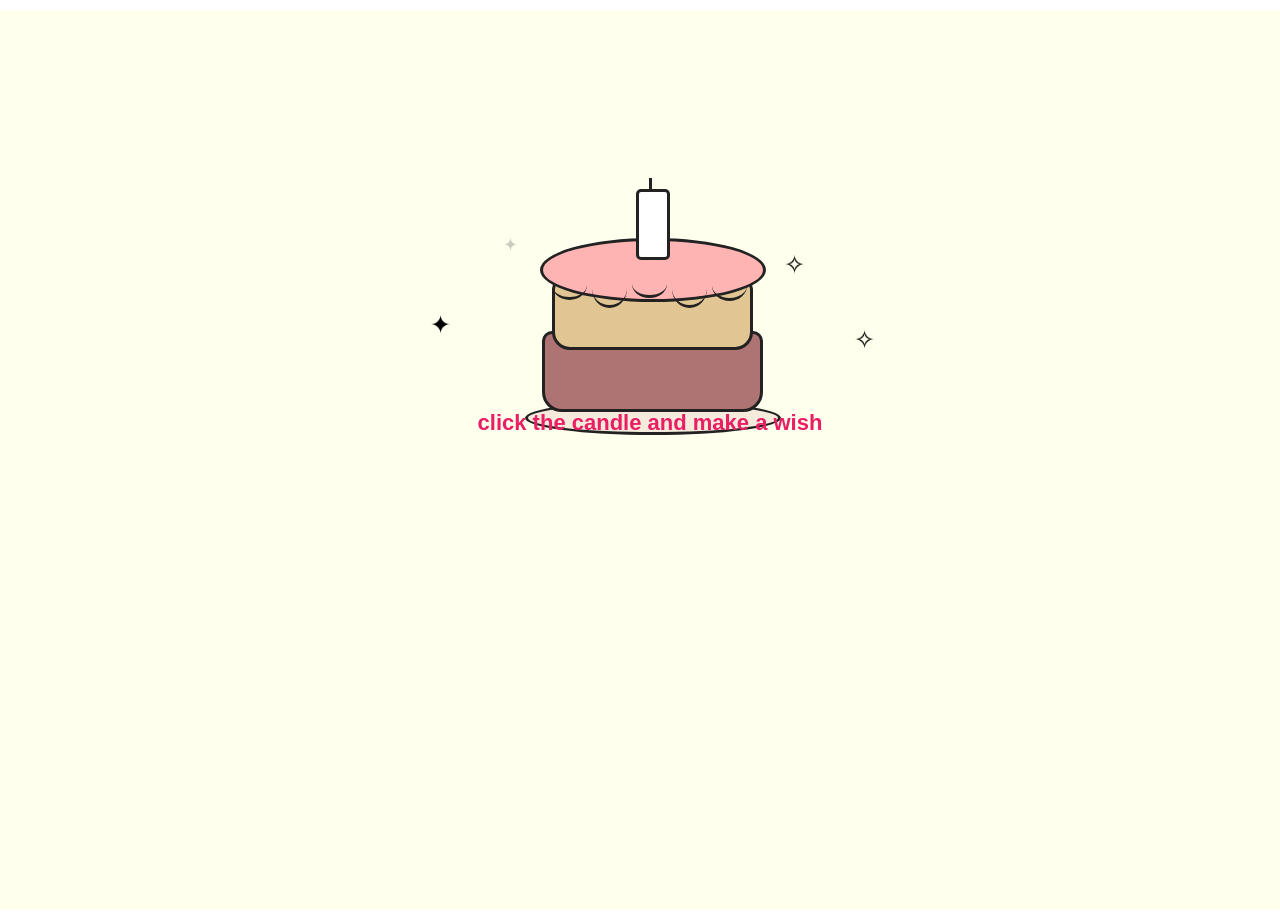
==== commit 9efd2764: "Add files via upload" ====
--- a/index.html
+++ b/index.html
@@ -115,6 +115,8 @@
             </div>
           </div>
         </div>
+
+        <div id="blowMessage">click the candle and make a wish</div>
 
         <div>
           <canvas id="garden" style="display: none"></canvas>
--- a/css/style.css
+++ b/css/style.css
@@ -49,7 +49,7 @@
 }
 
 #words {
-  font-family: "sans-serif";
+  font-family: 'sans-serif';
   width: 500px;
   font-size: 24px;
   color: #666;
@@ -60,7 +60,7 @@
 }
 
 #elapseClock .digit {
-  font-family: "digit";
+  font-family: 'digit';
   font-size: 36px;
 }
 
@@ -93,9 +93,8 @@
 
   color: #333;
 
-  font-family:
-    "Consolas", "Monaco", "Bitstream Vera Sans Mono", "Courier New",
-    "sans-serif";
+  font-family: 'Consolas', 'Monaco', 'Bitstream Vera Sans Mono', 'Courier New',
+    'sans-serif';
 
   font-size: 12px;
 
@@ -238,3 +237,21 @@
     height: 100%;
   }
 }
+
+#blowMessage {
+  font-family: 'Montserrat', sans-serif;
+  font-size: 22px;
+  font-weight: bold;
+  color: #e91e63;
+  margin-bottom: 20px;
+  animation: blinkMessage 1.5s infinite;
+}
+
+@keyframes blinkMessage {
+  0%, 100% {
+    opacity: 1;
+  }
+  50% {
+    opacity: 0.5;
+  }
+}
